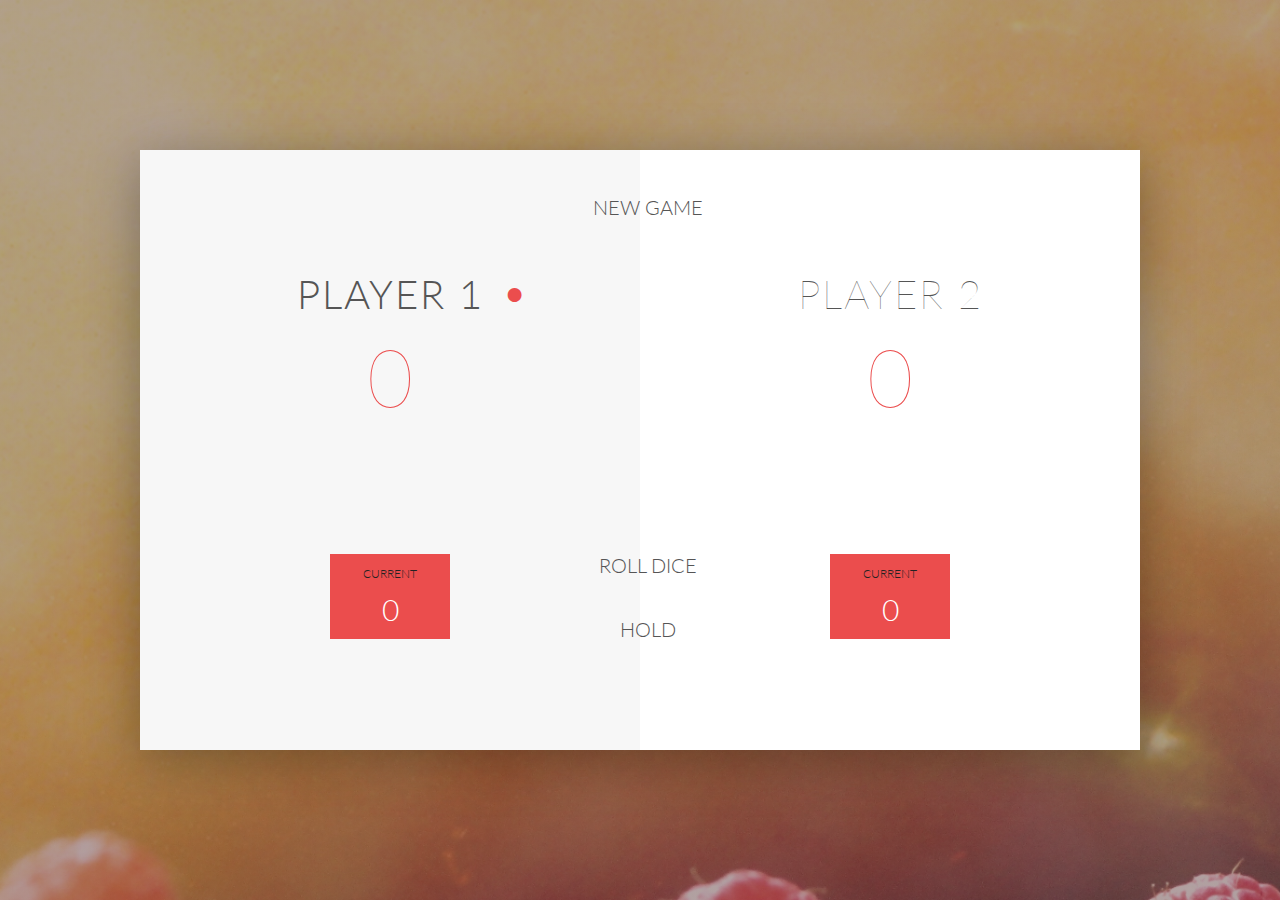
==== index.html @ e3e380a0 "first commit" ====
<!DOCTYPE html>
<html lang="en">

<head>
    <meta charset="UTF-8">
    <link href="https://fonts.googleapis.com/css?family=Lato:100,300,600" rel="stylesheet" type="text/css">
    <link href="http://code.ionicframework.com/ionicons/2.0.1/css/ionicons.min.css" rel="stylesheet" type="text/css">
    <link type="text/css" rel="stylesheet" href="style.css">

    <title>Pig Game</title>
</head>

<body>
    <div class="wrapper clearfix">
        <div class="player-0-panel active">
            <div class="player-name" id="name-0">Player 1</div>
            <div class="player-score" id="score-0">43</div>
            <div class="player-current-box">
                <div class="player-current-label">Current</div>
                <div class="player-current-score" id="current-0">11</div>
            </div>
        </div>

        <div class="player-1-panel">
            <div class="player-name" id="name-1">Player 2</div>
            <div class="player-score" id="score-1">72</div>
            <div class="player-current-box">
                <div class="player-current-label">Current</div>
                <div class="player-current-score" id="current-1">0</div>
            </div>
        </div>

        <button class="btn-new">
            <i class="ion-ios-plus-outline"></i>New game</button>
        <button class="btn-roll">
            <i class="ion-ios-loop"></i>Roll dice</button>
        <button class="btn-hold">
            <i class="ion-ios-download-outline"></i>Hold</button>

        <img src="img/dice-5.png" alt="Dice" class="dice">
    </div>

    <script src="main.js"></script>
</body>

</html>
---- style.css ----
/**********************************************
*** GENERAL
**********************************************/

* {
  margin: 0;
  padding: 0;
  box-sizing: border-box;
}

.clearfix::after {
  content: "";
  display: table;
  clear: both;
}

body {
  background-image: linear-gradient(
      rgba(62, 20, 20, 0.4),
      rgba(62, 20, 20, 0.4)
    ),
    url(img/back.jpg);
  background-size: cover;
  background-position: center;
  font-family: Lato;
  font-weight: 300;
  position: relative;
  height: 100vh;
  color: #555;
}

.wrapper {
  width: 1000px;
  position: absolute;
  top: 50%;
  left: 50%;
  transform: translate(-50%, -50%);
  background-color: #fff;
  box-shadow: 0px 10px 50px rgba(0, 0, 0, 0.3);
  overflow: hidden;
}

.player-0-panel,
.player-1-panel {
  width: 50%;
  float: left;
  height: 600px;
  padding: 100px;
}

/**********************************************
*** PLAYERS
**********************************************/

.player-name {
  font-size: 40px;
  text-align: center;
  text-transform: uppercase;
  letter-spacing: 2px;
  font-weight: 100;
  margin-top: 20px;
  margin-bottom: 10px;
  position: relative;
}

.player-score {
  text-align: center;
  font-size: 80px;
  font-weight: 100;
  color: #eb4d4d;
  margin-bottom: 130px;
}

.active {
  background-color: #f7f7f7;
}
.active .player-name {
  font-weight: 300;
}

.active .player-name::after {
  content: "\2022";
  font-size: 47px;
  position: absolute;
  color: #eb4d4d;
  top: -7px;
  right: 10px;
}

.player-current-box {
  background-color: #eb4d4d;
  color: #fff;
  width: 40%;
  margin: 0 auto;
  padding: 12px;
  text-align: center;
}

.player-current-label {
  text-transform: uppercase;
  margin-bottom: 10px;
  font-size: 12px;
  color: #222;
}

.player-current-score {
  font-size: 30px;
}

button {
  position: absolute;
  width: 200px;
  left: 50%;
  transform: translateX(-50%);
  color: #555;
  background: none;
  border: none;
  font-family: Lato;
  font-size: 20px;
  text-transform: uppercase;
  cursor: pointer;
  font-weight: 300;
  transition: background-color 0.3s, color 0.3s;
}

button:hover {
  font-weight: 600;
}
button:hover i {
  margin-right: 20px;
}

button:focus {
  outline: none;
}

i {
  color: #eb4d4d;
  display: inline-block;
  margin-right: 15px;
  font-size: 32px;
  line-height: 1;
  vertical-align: text-top;
  margin-top: -4px;
  transition: margin 0.3s;
}

.btn-new {
  top: 45px;
}
.btn-roll {
  top: 403px;
}
.btn-hold {
  top: 467px;
}

.dice {
  position: absolute;
  left: 50%;
  top: 178px;
  transform: translateX(-50%);
  height: 100px;
  box-shadow: 0px 10px 60px rgba(0, 0, 0, 0.1);
}

.winner {
  background-color: #f7f7f7;
}
.winner .player-name {
  font-weight: 300;
  color: #eb4d4d;
}
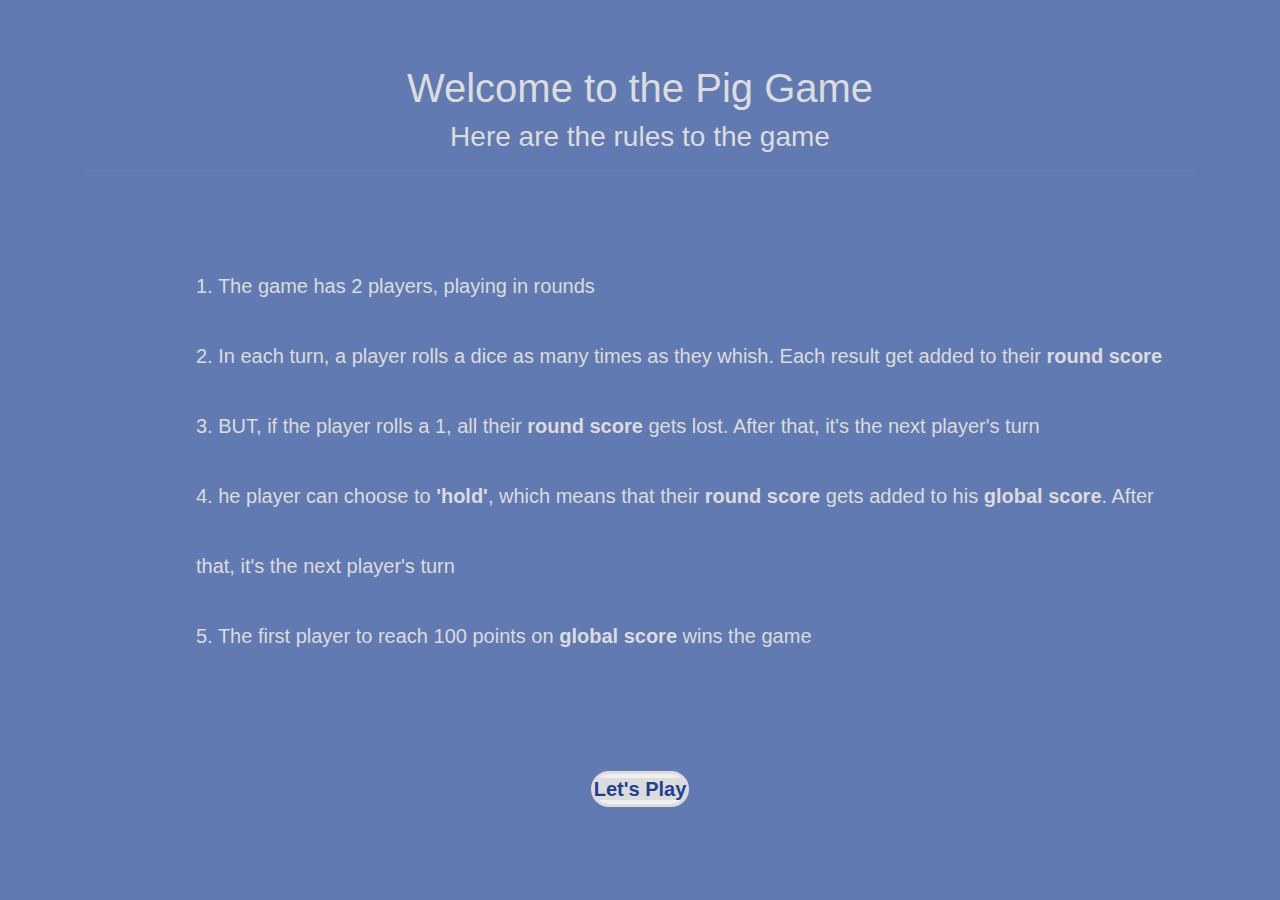
==== commit 1184117e: "color scheme change" ====
--- a/index.html
+++ b/index.html
@@ -1,46 +1,43 @@
 <!DOCTYPE html>
 <html lang="en">
+<head>
+  <meta charset="UTF-8">
+  <meta name="viewport" content="width=device-width, initial-scale=1.0">
+  <meta http-equiv="X-UA-Compatible" content="ie=edge">
+  <title>Pig Game || Rules</title>
+  <link rel="stylesheet" href="bootstrap/css/bootstrap.min.css">
+  <link rel="stylesheet" href="rules.css">
+</head>
+<body>
+  <div class="container">
+    <h1>Welcome to the Pig Game</h1>
+    <h3>Here are the rules to the game</h3>
 
-<head>
-    <meta charset="UTF-8">
-    <link href="https://fonts.googleapis.com/css?family=Lato:100,300,600" rel="stylesheet" type="text/css">
-    <link href="http://code.ionicframework.com/ionicons/2.0.1/css/ionicons.min.css" rel="stylesheet" type="text/css">
-    <link type="text/css" rel="stylesheet" href="style.css">
+    <hr>
+  
+  <div class="wrapper">
+    <ul>
+      <li>1. The game has 2 players, playing in rounds</li>
+      <li>2. In each turn, a player rolls a dice as many times as they whish. Each result get added to their <strong>round score</strong></li>
+      <li>3. BUT, if the player rolls a 1, all their <strong>round score</strong> gets lost. After that, it's the next player's turn</li>
+      <li>4. he player can choose to <strong>'hold'</strong>, which means that their <strong>round score</strong> gets added to his <strong>global score</strong>. After that, it's the next player's turn</li>
+      <li>5. The first player to reach 100 points on <strong>global score</strong> wins the game</li>
+    </ul>
+  </div>
+</div>
 
-    <title>Pig Game</title>
-</head>
+<div class="button">
+  <button><a href="game/game.html">Let's Play</a></button>
+</div>
+  
+  
 
-<body>
-    <div class="wrapper clearfix">
-        <div class="player-0-panel active">
-            <div class="player-name" id="name-0">Player 1</div>
-            <div class="player-score" id="score-0">43</div>
-            <div class="player-current-box">
-                <div class="player-current-label">Current</div>
-                <div class="player-current-score" id="current-0">11</div>
-            </div>
-        </div>
+  
 
-        <div class="player-1-panel">
-            <div class="player-name" id="name-1">Player 2</div>
-            <div class="player-score" id="score-1">72</div>
-            <div class="player-current-box">
-                <div class="player-current-label">Current</div>
-                <div class="player-current-score" id="current-1">0</div>
-            </div>
-        </div>
 
-        <button class="btn-new">
-            <i class="ion-ios-plus-outline"></i>New game</button>
-        <button class="btn-roll">
-            <i class="ion-ios-loop"></i>Roll dice</button>
-        <button class="btn-hold">
-            <i class="ion-ios-download-outline"></i>Hold</button>
 
-        <img src="img/dice-5.png" alt="Dice" class="dice">
-    </div>
-
-    <script src="main.js"></script>
-</body>
-
+  <script src="jquery/jQuery3.3.1.js"></script>
+  <script src="popperJS/popper.js"></script>
+  <script src="bootstrap/js/bootstrap.min.js"></script>
+</body> 
 </html>--- a/rules.css
+++ b/rules.css
@@ -0,0 +1,63 @@
+* {
+  margin: 0;
+  padding: 0;
+  box-sizing: border-box;
+}
+
+.container {
+  margin-top: 5%;
+  text-align: center;
+}
+
+.wrapper ul {
+  list-style: none;
+  text-align: left;
+  margin-left: 10%;
+  margin-top: 80px;
+  line-height: 3.5;
+  font-size: 20px;
+}
+
+hr {
+  max-width: 100%;
+  text-align: center;
+  background-color: rgb(220,220,220);
+  opacity: .09;
+}
+
+body {
+  background-color: rgba(30,66,145, .7);
+  color: rgba(220,220,220);
+  overflow: hidden;
+}
+
+.button a {
+  border-radius: 6px;
+  text-decoration: none;
+  background: rgb(220,220,220);
+  color: rgb(30,66,145);
+  font-weight: bold;
+  font-size: 20px;
+ 
+}
+
+.button {
+  margin-top: 100px;
+  text-align: center;
+}
+
+.menu {
+  margin-top: 40px;
+}
+
+button {
+  border: 3px solid rgba(220,220,220);
+  border-radius: 25px;
+}
+
+
+  
+
+
+
+ 